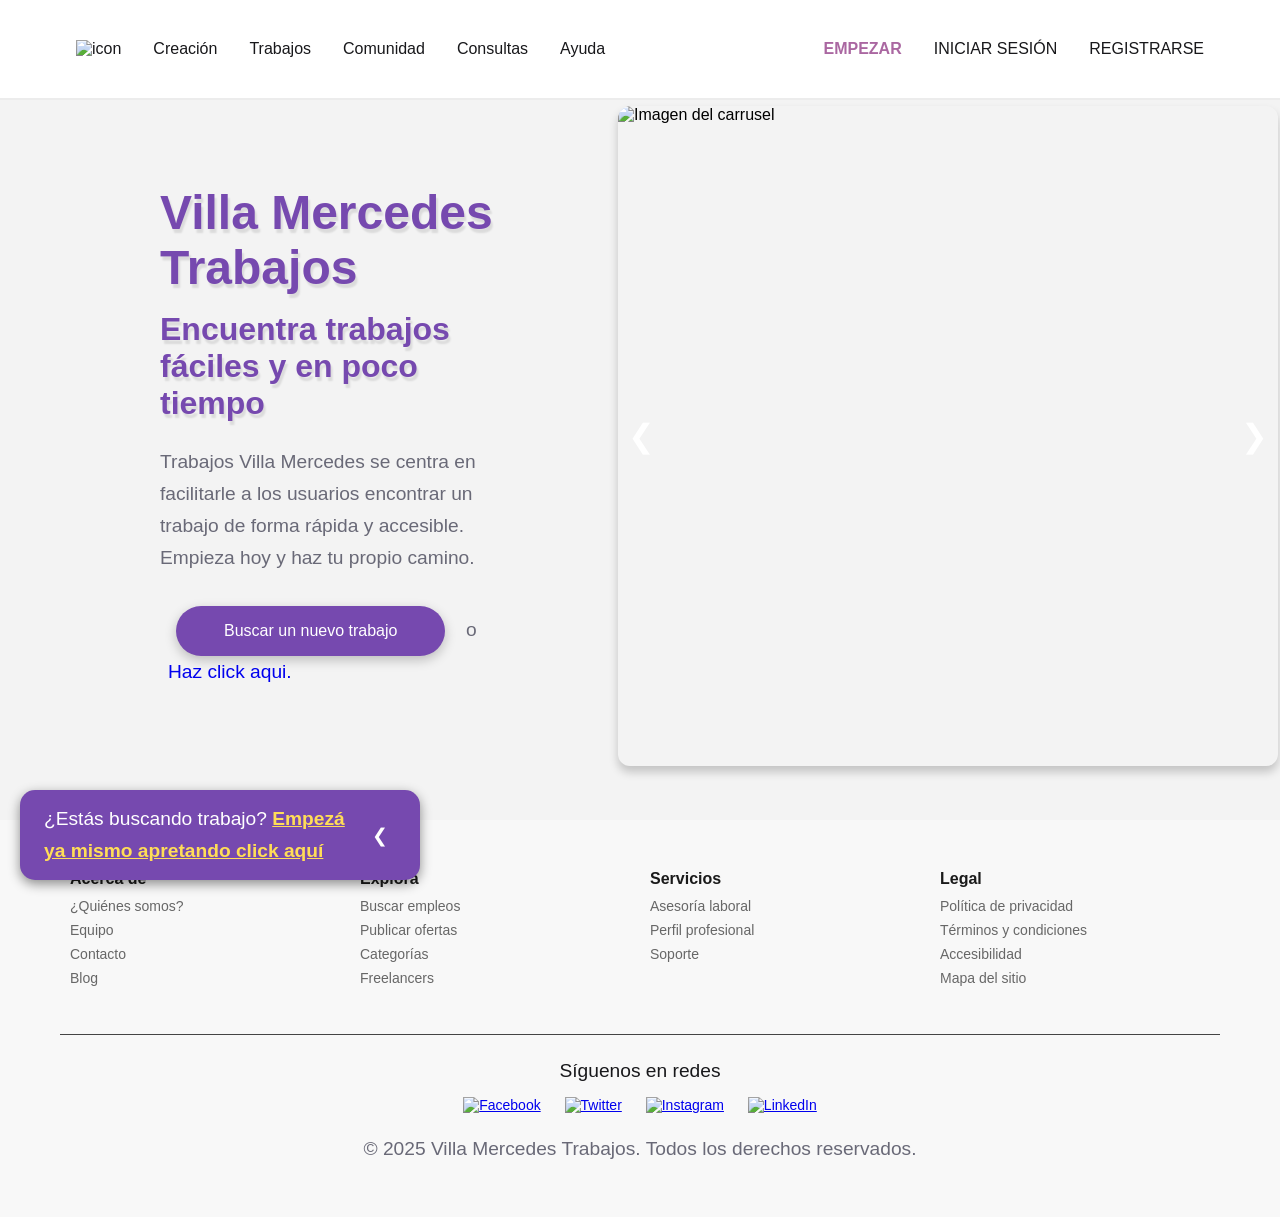
==== index.html @ 4adbab73 "vm trabajos" ====
<!DOCTYPE html>
<html lang="es">
<head>
  <meta charset="UTF-8" />
  <meta name="viewport" content="width=device-width, initial-scale=1.0" />
  <title>Villa Mercedes Trabajos</title>
  <link rel="stylesheet" href="stylemain.css" />
  <link rel="icon" href="icons/images.png" type="image/png">
</head>
<body>

  <nav>
    <div class="left">
      <ul>
        <li><a href="#"><img src="/PROYECTO DIAS 9 ANTERIORMENTE/icons/MuniSomos_celeste.png" alt="icon" style="width: 300px;"></a></li>
  
        <li class="has-dropdown"><a href="#">Creación</a>
          <div class="dropdown">
            <a href="#">Publicar trabajo</a>
            <a href="#">Crear perfil</a>
            <a href="#">Subir CV</a>
          </div>
        </li>
  
        <li class="has-dropdown"><a href="#">Trabajos</a>
          <div class="dropdown">
            <a href="#">Disponibles</a>
            <a href="#">Favoritos</a>
            <a href="#">Postulados</a>
          </div>
        </li>
  
        <li class="has-dropdown"><a href="#">Comunidad</a>
          <div class="dropdown">
            <a href="#">Foros</a>
            <a href="#">Eventos</a>
            <a href="#">Noticias</a>
          </div>
        </li>
  
        <li class="has-dropdown"><a href="#">Consultas</a>
          <div class="dropdown">
            <a href="#">Preguntas frecuentes</a>
            <a href="#">Contactar soporte</a>
          </div>
        </li>
  
        <li class="has-dropdown"><a href="#">Ayuda</a>
          <div class="dropdown">
            <a href="#">Guía rápida</a>
            <a href="#">Tutoriales</a>
          </div>
        </li>
      </ul>
    </div>
    <div class="right">
      <ul>
        <li><a href="#">EMPEZAR</a></li>
        <li><a href="#">INICIAR SESIÓN</a></li>
        <li><a href="#" id="btn-registrarse">REGISTRARSE</a></li>
      </ul>
    </div>
  </nav>

  <main class="maincont">
    <div class="midpart">
      <h1>Villa Mercedes Trabajos</h1>
      <h2>Encuentra trabajos fáciles y en poco tiempo</h2>
      <p>
        Trabajos Villa Mercedes se centra en facilitarle a los usuarios encontrar un trabajo de forma rápida y accesible. <br>
        Empieza hoy y haz tu propio camino.
      </p>
      <button class="btn">Buscar un nuevo trabajo</button>
      <p class="inline">o <a href="#">Haz click aqui.</a></p>
      
    </div>
    <div class="secondpart">
      <div class="carousel">
        <div class="carousel-track">
          <img id="carousel-image" src="" alt="Imagen del carrusel">
        </div>
        <button class="prev">❮</button>
        <button class="next">❯</button>
      </div>
    </div>
  </main>

  <footer class="footer">
    <div class="footer-container">
      <div class="footer-column">
        <h4>Acerca de</h4>
        <ul>
          <li><a href="#">¿Quiénes somos?</a></li>
          <li><a href="#">Equipo</a></li>
          <li><a href="#">Contacto</a></li>
          <li><a href="#">Blog</a></li>
        </ul>
      </div>
      <div class="footer-column">
        <h4>Explora</h4>
        <ul>
          <li><a href="#">Buscar empleos</a></li>
          <li><a href="#">Publicar ofertas</a></li>
          <li><a href="#">Categorías</a></li>
          <li><a href="#">Freelancers</a></li>
        </ul>
      </div>
      <div class="footer-column">
        <h4>Servicios</h4>
        <ul>
          <li><a href="#">Asesoría laboral</a></li>
          <li><a href="#">Perfil profesional</a></li>
          <li><a href="#">Soporte</a></li>
        </ul>
      </div>
      <div class="footer-column">
        <h4>Legal</h4>
        <ul>
          <li><a href="#">Política de privacidad</a></li>
          <li><a href="#">Términos y condiciones</a></li>
          <li><a href="#">Accesibilidad</a></li>
          <li><a href="#">Mapa del sitio</a></li>
        </ul>
      </div>
    </div>
  
    <div class="footer-social">
      <p>Síguenos en redes</p>
      <div class="social-icons">
        <a href="#"><img src="/PROYECTO DIAS 9 ANTERIORMENTE/icons/facebook.svg" alt="Facebook"></a>
        <a href="#"><img src="/PROYECTO DIAS 9 ANTERIORMENTE/icons/twitter.svg" alt="Twitter"></a>
        <a href="#"><img src="/PROYECTO DIAS 9 ANTERIORMENTE/icons/instagram.svg" alt="Instagram"></a>
        <a href="#"><img src="/PROYECTO DIAS 9 ANTERIORMENTE/icons/linkedin.svg" alt="LinkedIn"></a>
      </div>
    </div>
  
    <div class="footer-bottom">
      <p>&copy; 2025 Villa Mercedes Trabajos. Todos los derechos reservados.</p>
    </div>
  </footer>


  <!--VENTANA DE LOGIN-->
  <div class="modal-overlay" id="loginOverlay"></div>

  <div class="modal-login" id="loginModal">
    <div class="modal-content">
      <span class="close-modal" id="closeLogin">&times;</span>  
      <h2>Iniciar Sesión</h2>
      <input type="email" placeholder="Correo electrónico" />
      <input type="password" placeholder="Contraseña" />
      <button class="btn-login">Iniciar sesión</button>
      <div class="social-login">
        <button class="google">Continuar con Google</button>
        <button class="microsoft">Continuar con Microsoft</button>
      </div>
    </div>
  </div>

<!--VENTANA DE REGISTRO-->
<!-- Coloca esto justo antes del cierre de </body> -->
<div class="modal-overlay" id="registroOverlay"></div>

<div class="modal-registro" id="registroModal">
  <div class="modal-content">
    <span class="close-modal" id="closeRegistro">&times;</span>  
    <h2>Registrarse</h2>
    <form id="formRegistro">
      <input type="text" placeholder="Nombre" required>
      <input type="text" placeholder="Apellido" required>
      <input type="number" placeholder="Edad" min="18" max="99" required>
      <input type="date" placeholder="Fecha de nacimiento" required>
      <input type="number" placeholder="DNI" required>
      <input type="text" placeholder="Puesto que ocupa" required>
      <button type="submit" class="btn-registro">Registrarse</button>
    </form>
  </div>
</div>
  

  <script src="script.js"></script>
</body>
</html>
---- stylemain.css ----
* {
    box-sizing: border-box;
    margin: 0;
    padding: 0;
  }
  
  body {
    font-family: "Inter", "Roobert", "Helvetica Neue", Helvetica, Arial, sans-serif;
    background-color: #f9f9f9;
  }
  
  nav {
    display: flex;
    align-items: center;        
    height: 100px;              
    justify-content: space-between;
    background-color: white;
    border-bottom: 2px solid rgba(128, 128, 128, 0.15);
  }
  
  .left, .right {
    display: flex;
    align-items: center;        
    height: 100%;               
  }
  
  .left {
    width: 60%;
    justify-content: flex-start;
    padding-left: 60px;
  }
  
  .right {
    width: 30%;
    justify-content: flex-end;
    padding-right: 60px;
  }
  .left ul, .right ul {
    display: flex;
    align-items: center;
    margin: 0;
    padding: 0;
    height: 100%;
    list-style: none;
  }
  .left li, .right li {
    display: flex;
    align-items: center;        
    height: 100%;
    padding: 0 1rem;
  }
  .left a, .right a {
    text-decoration: none;
    color: #18181b;
    white-space: nowrap;
    transition: transform 0.2s ease;
    font-size: 1rem;
  }
  
  .left a:hover, .right a:hover {
    transform: translateY(-3px);
    color: #9f7fa1;
    
  }
  
  .right ul li:first-child a {
    color: rgba(119, 12, 105, 0.623);
    font-weight: bold;
  }
  
  .right ul li:first-child a:hover {
    color: orange;
  }
  
  /* MAIN */
  .maincont {
    padding: 0rem 10rem 3rem 6rem;
    background-color: #f3f3f3;
    min-height: 80vh;
    display: flex;
    align-items: center;
  }
  
  h1 {
    font-size: 3rem;
    color: #7649af;
    margin-bottom: 1rem;
    text-shadow: 2px 4px 2px rgba(0, 0, 0, 0.103);
  }
  
  h2 {
    font-size: 2rem;
    color: #7649af;
    margin-bottom: 1.5rem;
    text-shadow: 2px 4px 2px rgba(0, 0, 0, 0.103);
  }
  
  p {
    font-size: 1.2rem;
    color: #696977;
    line-height: 2rem;
    margin-bottom: 2rem;
  }
  
  .btn {
    padding: 16px 3rem;
    background-color: #7649af;
    border: none;
    border-radius: 30px;
    color: white;
    font-size: 1rem;
    cursor: pointer;
    box-shadow: 0px 4px 12px rgba(0, 0, 0, 0.226);
    transition: all 0.3s ease;
    margin-left: 1rem;
  }
  
  .btn:hover {
    background-color: #8d61c7;
    color: #fffce8;
    transform: translateY(-2px);
  }

  .inline{
    display: inline;
    margin-left: 1rem;
  }
  .inline a{
    margin-left: .5rem;
    text-decoration: none;
  }

  .inline a:hover{
    color: orange;
    transition: ease .2s;
  }

  .midpart{
    width: 50%;
    margin-left: 4rem;
  }
  .secondpart{
    width: 50%;
    margin-left: 7rem;
  }
  
  .imagen-grid {
    width: 330px; 
    min-height: 330px; 
    object-fit: cover; 
    margin-bottom: 10px;
    margin-left: 10px;
    box-shadow: 0 4px 6px rgba(0, 0, 0, 0.171); 
  }

  .footer {
    background-color: #f8f8f8;
    color: #1a1a1a;
    padding: 40px 60px 20px 60px;
    font-size: 14px;
  }
  
  .footer-container {
    display: flex;
    flex-wrap: wrap;
    justify-content: space-between;
    margin-bottom: 30px;
  }
  
  .footer-column {
    flex: 1 1 200px;
    margin: 10px;
  }
  
  .footer-column h4 {
    font-size: 16px;
    font-weight: bold;
    margin-bottom: 10px;
  }
  
  .footer-column ul {
    list-style: none;
    padding: 0;
  }
  
  .footer-column ul li {
    margin-bottom: 8px;
  }
  
  .footer-column ul li a {
    color: #424242cc;
    text-decoration: none;
    transition: color 0.3s;
  }
  
  .footer-column ul li a:hover {
    color: orange;
  }
  
  .footer-social {
    border-top: 1px solid #444444;
    padding-top: 20px;
    text-align: center;
  }
  
  .footer-social p {
    margin-bottom: 10px;
    color:#18181b;
  }
  
  .social-icons a {
    margin: 0 10px;
    display: inline-block;
  }
  
  .social-icons img {
    width: 30px;
    height: 30px;
    
    transition: transform 0.3s;
  }
  
  .social-icons img:hover {
    transform: scale(1.1);
  }
  
  .footer-bottom {
    text-align: center;
    margin-top: 20px;
    font-size: 13px;
    color: #ad0c0c;
  }

  .has-dropdown {
    position: relative;
  }
  
  .dropdown {
    display: none;
    position: absolute;
    top: 100%;
    left: 0;
    background-color: white;
    padding: 0.5rem 0;
    box-shadow: 0px 8px 16px rgba(0,0,0,0.1);
    border: 1px solid #ddd;
    min-width: 180px;
    z-index: 10;
  }
  
  .dropdown a {
    display: block;
    padding: 0.5rem 1rem;
    text-decoration: none;
    color: #18181b;
    white-space: nowrap;
    
  }
  
  .dropdown a:hover {
    background-color: #f3f3f3;
    color: #9f7fa1;
  }

  nav ul li.has-dropdown {
    position: relative;
  }
  
  nav ul li .dropdown {
    position: absolute;
    top: 100%;
    left: 0;
    background: white;
    padding: 1rem;
    border-radius: 0 0 1rem 1rem;
    box-shadow: 0 4px 12px rgba(0, 0, 0, 0.15);
    opacity: 0;
    visibility: hidden;
    transform: translateY(10px);
    transition: all 0.3s ease;
    z-index: 100;
    min-width: 180px;
    pointer-events: none;
  }
  
  nav ul li.has-dropdown:hover .dropdown {
    opacity: 1;
    visibility: visible;
    transform: translateY(0);
    pointer-events: auto;
  }
  
  nav ul li .dropdown a {
    display: block;
    padding: 0.5rem 1rem;
    color: #333;
    text-decoration: none;
    transition: background 0.2s ease;
    border-radius: 0.5rem;
  }
  
  nav ul li .dropdown a:hover {
    background: #f0f0f0;
  }

  .anuncio-flotante {
    position: fixed;
    bottom: 20px;
    left: 20px;
    background-color: #7649af;
    color: white;
    padding: 0.8rem 2rem 0.8rem 1.5rem;
    border-radius: 15px;
    box-shadow: 0 4px 12px rgba(0, 0, 0, 0.438);
    font-size: 1rem;
    z-index: 1000;
    display: flex;
    align-items: center;
    max-width: 400px;
    min-height: 60px;
    transition: transform 0.4s ease;
  }
  
  .anuncio-flotante p {
    margin: 0;
    flex: 1;
    color:white;
  }
  
  .anuncio-flotante a {
    color: #ffdd57;
    font-weight: bold;
    text-decoration: underline;
  }
  
  .anuncio-flotante a:hover {
    color: #ffea94;
    text-decoration: none;
  }
  
  .toggle-anuncio {
    background: none;
    border: none;
    color: white;
    font-size: 1.2rem;
    margin-left: 1rem;
    cursor: pointer;
    transition: transform 0.2s ease;
  }
  
  .toggle-anuncio:hover {
    transform: scale(1.2);
  }
  
  .anuncio-oculto {
    transform: translateX(-88%);
  }

  .carousel {
    position: relative;
    width: 660px;
    height: 660px;
    margin-left: 10px;
    overflow: hidden;
    border-radius: 12px;
    box-shadow: 0 6px 10px rgba(0, 0, 0, 0.2);
  }
  
  .carousel-track {
    display: flex;
    transition: transform 0.5s ease-in-out;
    width: 100%;
    height: 100%;
  }
  
  .carousel img {
    width: 660px;
    height: 660px;
    object-fit: cover;
    border-radius: 12px;
    flex-shrink: 0;
  }
  
  .carousel button {
    position: absolute;
    top: 50%;
    transform: translateY(-50%);
    background: none; 
    border: none;
    font-size: 2rem;
    color: white;
    cursor: pointer;
    z-index: 2;
  }
  
  .carousel .prev {
    left: 10px;
  }
  
  .carousel .next {
    right: 10px;
  }

  .modal-overlay {
    position: fixed;
    top: 0; left: 0;
    width: 100%; height: 100%;
    background-color: rgba(0, 0, 0, 0.5);
    z-index: 1000;
    opacity: 0;
    visibility: hidden;
    transition: opacity 0.3s ease;
  }
  
  .modal-login {
    position: fixed;
    top: 50%; left: 50%;
    transform: translate(-50%, -50%) scale(0.95);
    background: white;
    padding: 2rem;
    border-radius: 20px;
    box-shadow: 0 8px 30px rgba(0, 0, 0, 0.3);
    z-index: 3000;
    width: 90%;
    max-width: 400px;
    opacity: 0;
    visibility: hidden;
    transition: all 0.3s ease;
  }
  
  .modal-overlay.show {
    opacity: 1;
    visibility: visible;
  }
  
  .modal-login.show {
    opacity: 1;
    visibility: visible;
    transform: translate(-50%, -50%) scale(1);
  }
  
  .modal-content input {
    display: block;
    width: 100%;
    padding: 0.8rem;
    margin: 1rem 0;
    border: 1px solid #ccc;
    border-radius: 10px;
    font-size: 1rem;
  }
  
  .btn-login {
    width: 100%;
    padding: 0.8rem;
    background-color: #7649af;
    color: white;
    border: none;
    border-radius: 12px;
    cursor: pointer;
    font-size: 1rem;
    margin-top: 1rem;
  }
  
  .btn-login:hover {
    background-color: #8d61c7;
  }
  
  .social-login {
    display: flex;
    flex-direction: column;
    gap: 0.8rem;
    margin-top: 1rem;
  }
  
  .social-login button {
    padding: 0.8rem;
    font-size: 1rem;
    border: none;
    border-radius: 10px;
    cursor: pointer;
    color: white;
  }
  
  .social-login .google {
    background-color: #db4437;
  }
  
  .social-login .microsoft {
    background-color: #2f2fef;
  }
  
  .close-modal {
    position: absolute;
    top: 10px;
    right: 15px;
    font-size: 1.5rem;
    cursor: pointer;
  }
  

  


  /* hasta aca bien */


  /* Estilos para el modal de registro */
/* Modal Overlay */
.modal-overlay {
  position: fixed;
  top: 0;
  left: 0;
  right: 0;
  bottom: 0;
  background-color: rgba(0, 0, 0, 0.7);
  z-index: 1000;
  opacity: 0;
  visibility: hidden;
  transition: all 0.3s ease;
}

/* Modal General */
.modal {
  position: fixed;
  top: 50%;
  left: 50%;
  transform: translate(-50%, -50%) scale(0.9);
  background: white;
  padding: 2rem;
  border-radius: 15px;
  box-shadow: 0 5px 25px rgba(0, 0, 0, 0.3);
  z-index: 1001;
  width: 90%;
  max-width: 450px;
  opacity: 0;
  visibility: hidden;
  transition: all 0.3s ease;
}

/* Clase para mostrar modal y overlay */
.show-modal {
  opacity: 1;
  visibility: visible;
  transform: translate(-50%, -50%) scale(1);
}

.show-overlay {
  opacity: 1;
  visibility: visible;
}

/* Estilos específicos para el modal de registro */
.modal-registro {
  position: fixed;
  top: 50%; 
  left: 50%;
  transform: translate(-50%, -50%) scale(0.95);
  background: white;
  padding: 2rem;
  border-radius: 20px;
  box-shadow: 0 8px 30px rgba(0, 0, 0, 0.3);
  z-index: 3000;
  width: 90%;
  max-width: 400px;
  opacity: 0;
  visibility: hidden;
  transition: all 0.3s ease;
}

.modal-registro.show {
  opacity: 1;
  visibility: visible;
  transform: translate(-50%, -50%) scale(1);
}

.modal-registro input {
  display: block;
  width: 100%;
  padding: 0.8rem;
  margin: 0.8rem 0;
  border: 1px solid #ccc;
  border-radius: 10px;
  font-size: 1rem;
}

.btn-registro {
  width: 100%;
  padding: 0.8rem;
  background-color: #7649af;
  color: white;
  border: none;
  border-radius: 12px;
  cursor: pointer;
  font-size: 1rem;
  margin-top: 1rem;
}

.btn-registro:hover {
  background-color: #8d61c7;
}
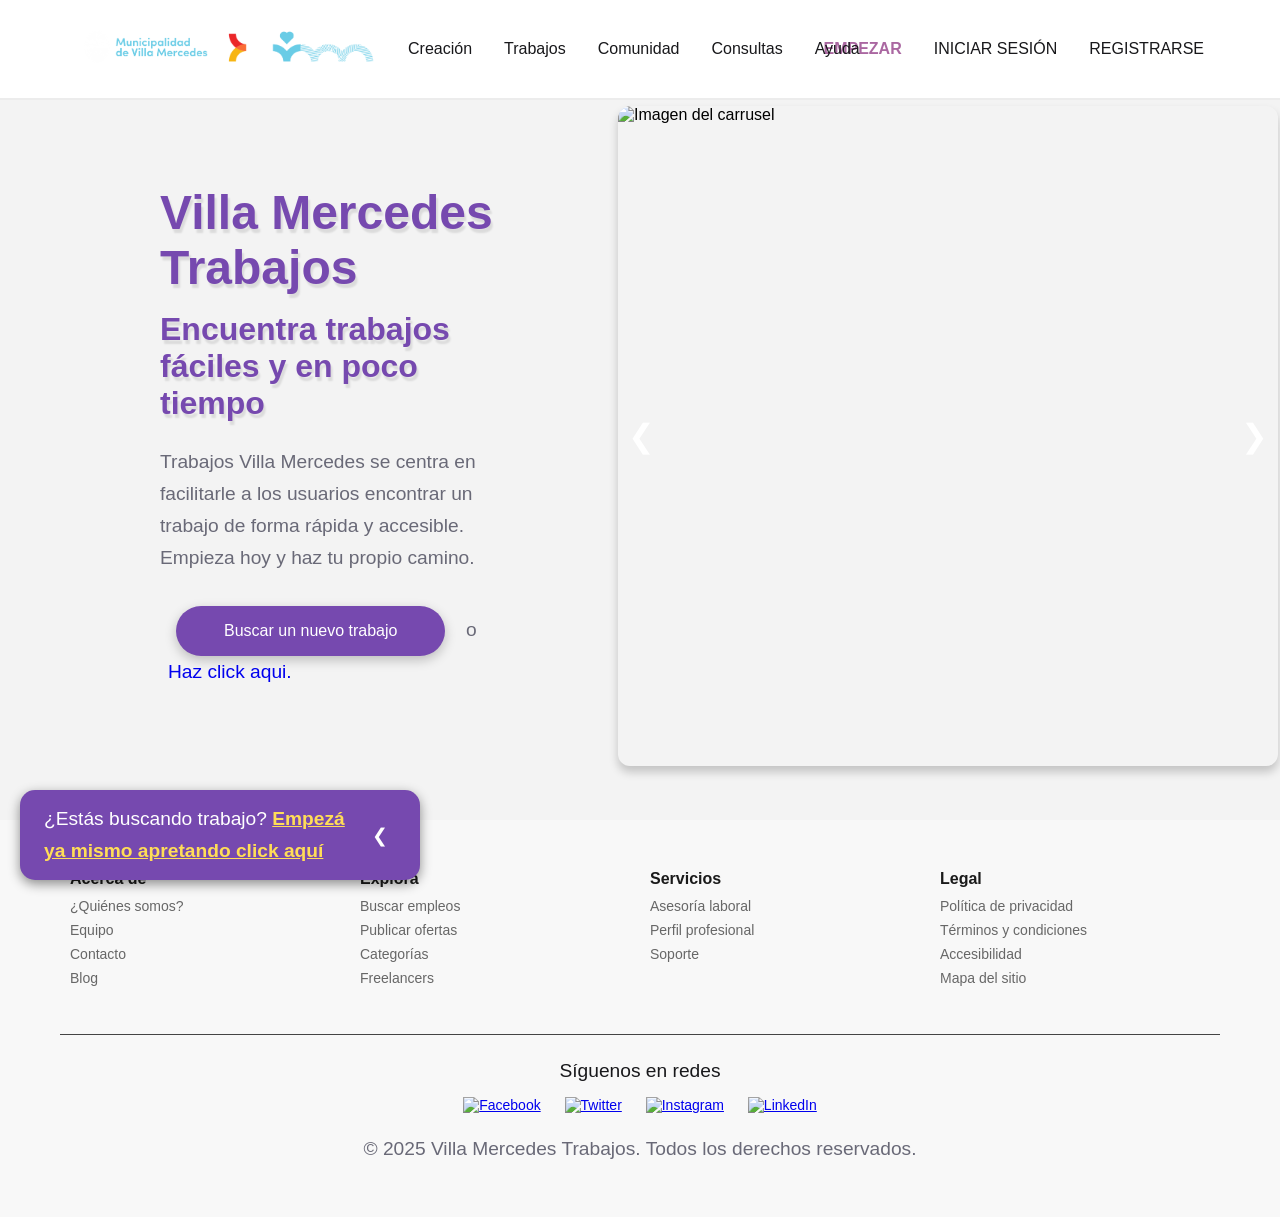
==== commit d2011a69: "Update index.html" ====
--- a/index.html
+++ b/index.html
@@ -12,7 +12,7 @@
   <nav>
     <div class="left">
       <ul>
-        <li><a href="#"><img src="/PROYECTO DIAS 9 ANTERIORMENTE/icons/MuniSomos_celeste.png" alt="icon" style="width: 300px;"></a></li>
+        <li><a href="#"><img src="icons/MuniSomos_celeste.png" alt="icon" style="width: 300px;"></a></li>
   
         <li class="has-dropdown"><a href="#">Creación</a>
           <div class="dropdown">
@@ -180,4 +180,4 @@
 
   <script src="script.js"></script>
 </body>
-</html>+</html>
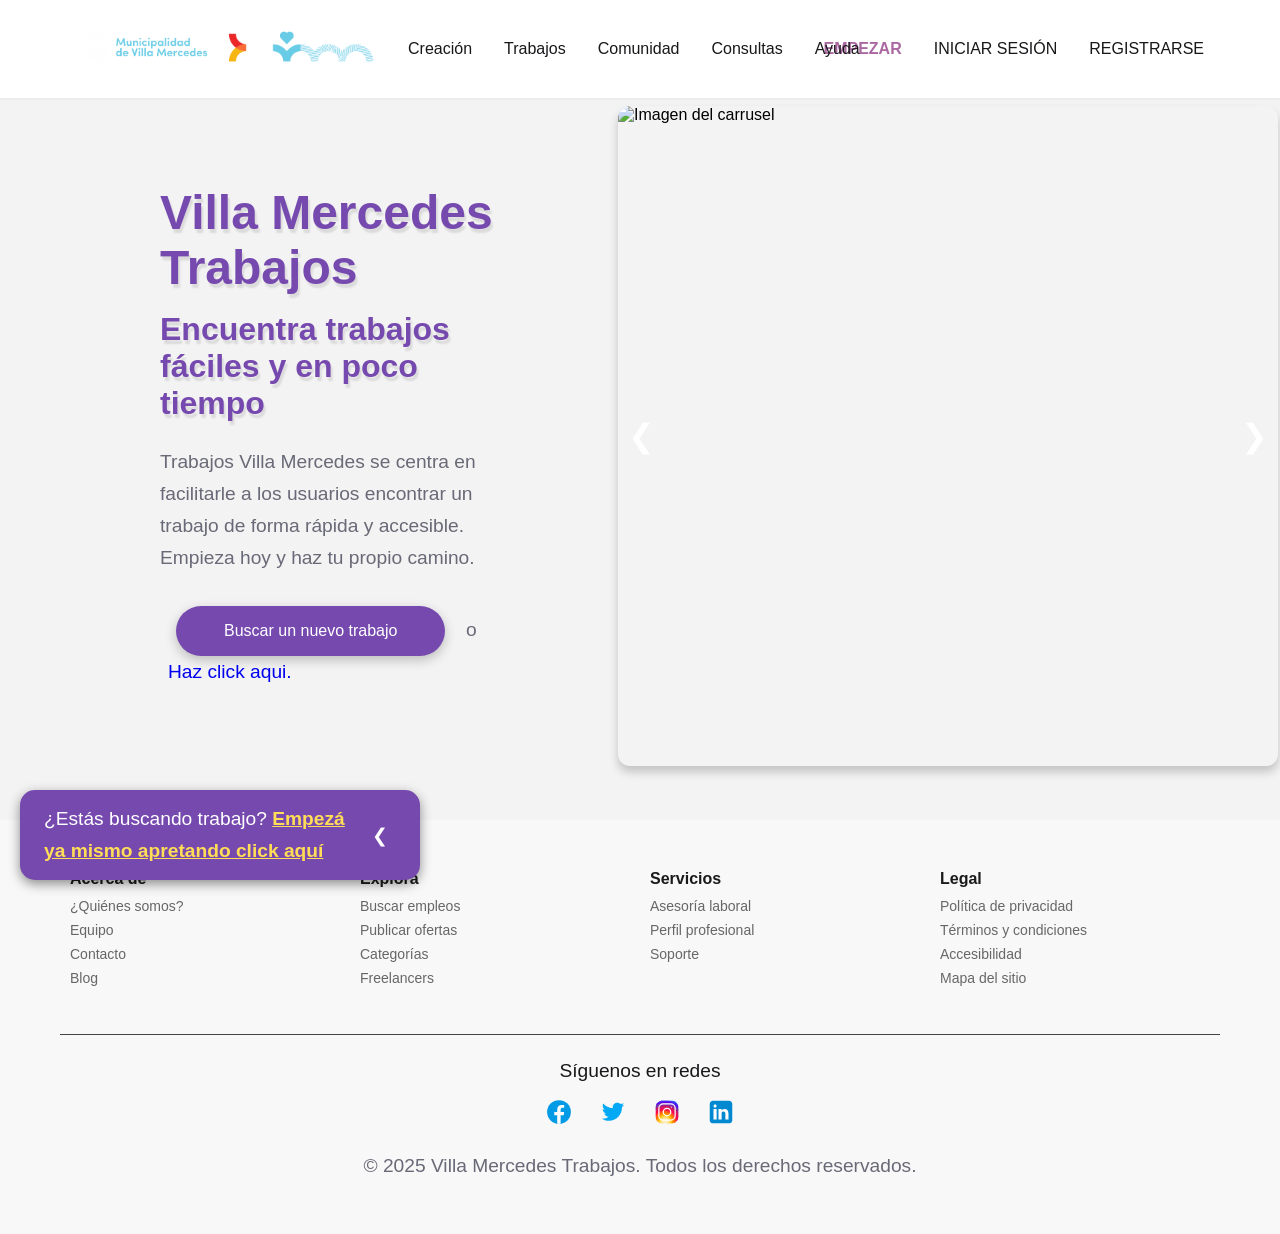
==== commit 4abca337: "Update index.html" ====
--- a/index.html
+++ b/index.html
@@ -127,10 +127,10 @@
     <div class="footer-social">
       <p>Síguenos en redes</p>
       <div class="social-icons">
-        <a href="#"><img src="/PROYECTO DIAS 9 ANTERIORMENTE/icons/facebook.svg" alt="Facebook"></a>
-        <a href="#"><img src="/PROYECTO DIAS 9 ANTERIORMENTE/icons/twitter.svg" alt="Twitter"></a>
-        <a href="#"><img src="/PROYECTO DIAS 9 ANTERIORMENTE/icons/instagram.svg" alt="Instagram"></a>
-        <a href="#"><img src="/PROYECTO DIAS 9 ANTERIORMENTE/icons/linkedin.svg" alt="LinkedIn"></a>
+        <a href="#"><img src="icons/facebook.svg" alt="Facebook"></a>
+        <a href="#"><img src="icons/twitter.svg" alt="Twitter"></a>
+        <a href="#"><img src="icons/instagram.svg" alt="Instagram"></a>
+        <a href="#"><img src="icons/linkedin.svg" alt="LinkedIn"></a>
       </div>
     </div>
   
